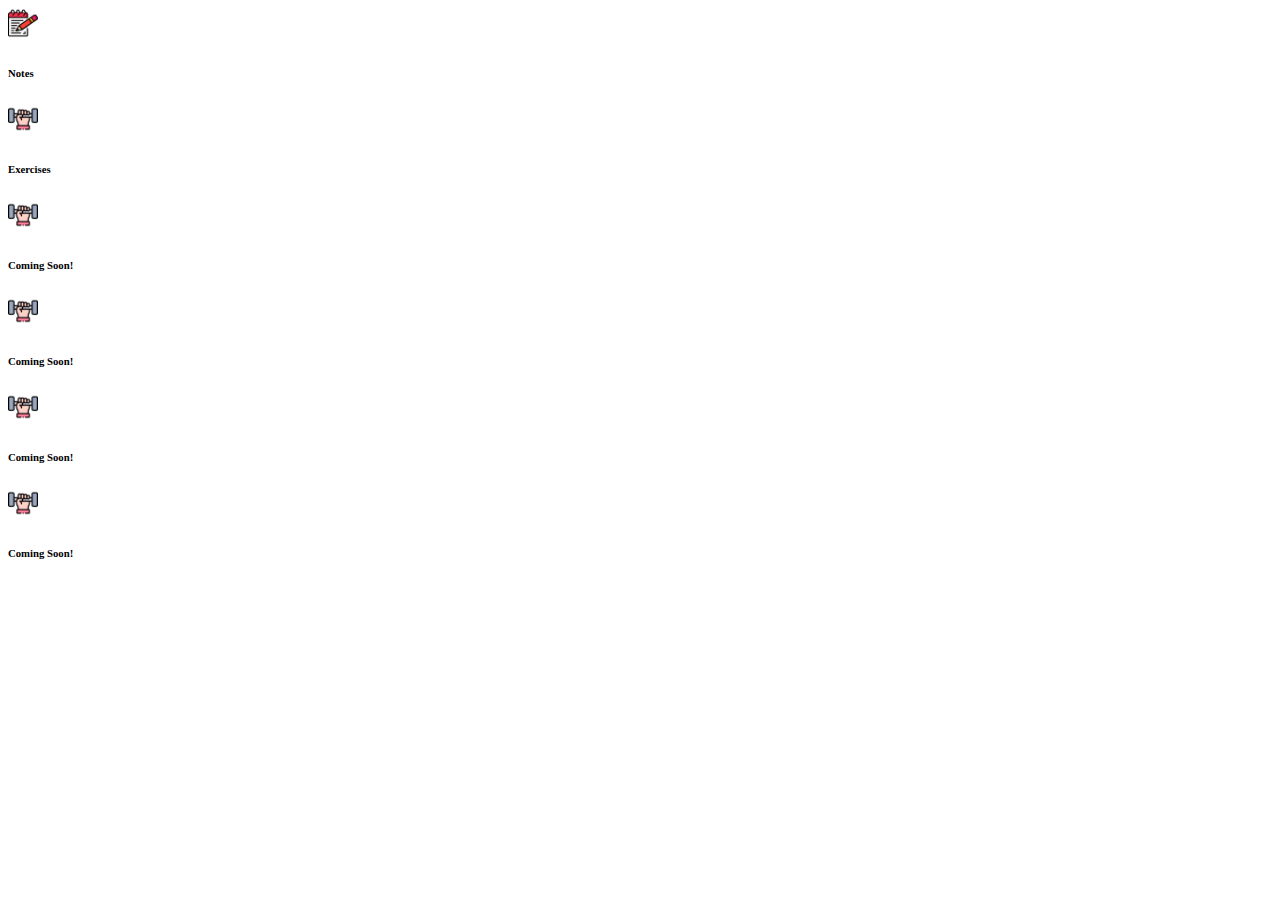
==== index.html @ 250e2b3b "essential update" ====
<!DOCTYPE html>
<html lang="en">
<head>
    <meta charset="UTF-8">
    <meta http-equiv="X-UA-Compatible" content="IE=edge">
    <meta name="viewport" content="width=device-width, initial-scale=1.0">
    <title>Document</title>
    <link rel="stylesheet" href="style.css">
</head>
<body>
    <div class="container">
        <div class="notes">
            <div class="flexbox">
                <div class="flex-symbol"><img class = 'icons'src="icons/notepad.png" width="30px" height="30px"></div>
                <div class="flex-title"><h6 class="titles">Notes</h6></div>
            </div> 
        </div>
        <div class="exercises">
            <div class="flexbox">
                <div class="flex-symbol"><img class = 'icons'src="icons/dumbell.png" width="30px" height="30px"></div>
                <div class="flex-title"><h6 class="titles">Exercises</h6></div>
            </div> 
        </div>
        <div class="siralama">
            <div class="flexbox">
                <div class="flex-symbol"><img class = 'icons'src="icons/dumbell.png" width="30px" height="30px"></div>
                <div class="flex-title"><h6 class="titles">Coming Soon!</h6></div>
            </div> 
        </div>
        <div class="yarisma">
            <div class="flexbox">
                <div class="flex-symbol"><img class = 'icons'src="icons/dumbell.png" width="30px" height="30px"></div>
                <div class="flex-title"><h6 class="titles">Coming Soon!</h6></div>
            </div> 
        </div>
        <div class="deneme">
            <div class="flexbox">
                <div class="flex-symbol"><img class = 'icons'src="icons/dumbell.png" width="30px" height="30px"></div>
                <div class="flex-title"><h6 class="titles">Coming Soon!</h6></div>
            </div> 
        </div>
        <div class="deneme-2">
            <div class="flexbox">
                <div class="flex-symbol"><img class = 'icons'src="icons/dumbell.png" width="30px" height="30px"></div>
                <div class="flex-title"><h6 class="titles">Coming Soon!</h6></div>
            </div> 
        </div>
    </div>
</body>
</html>
---- style.css ----
@font-face {
    font-family: Josefin;
    src: url(JosefinSans-Thin.ttf);
}

@font-face {
    font-family:OpenSans ;
    src: url(OpenSans-Light.ttf);
}

@media (max-width:576px){
    .container{
        justify-content: center;
        display: grid;
        grid-template-columns: [column1-start] 100px [column2-start] 100px [column3-start] 200px [column4-start] 100px [column5-start] 100px;
        grid-template-rows: [row1-start] 40px [row2-start] 40px [row3-start] 40px [row4-start] 40px [row5-start] 40px [row6-start] 40px;
        row-gap: 10px;
    }

    .notes{
        border-radius: 5px;
        box-shadow: 3px 7px #FFE7A0;
        grid-column:column3-start;
        grid-row: row1-start / row2-start;
        background-color: #FFF5B8;
        
    }

    .exercises{
        border-radius: 5px;
        box-shadow: 3px 7px #F1D4E5;
        grid-column:column3-start;
        grid-row: row2-start / row3-start;
        background-color: #FCE9F1
    }

    .siralama{
        border-radius: 5px;
        box-shadow: 3px 7px #D8C4B6;
        grid-column:column3-start;
        grid-row: row3-start / row4-start;
    }

    .yarisma{
        border-radius: 5px;
        box-shadow: 3px 7px #D8C4B6;
        grid-column:column3-start;
        grid-row: row4-start / row5-start;
    }
    
    .deneme{
        border-radius: 5px;
        box-shadow: 3px 7px #D8C4B6;
        grid-column:column3-start;
        grid-row: row5-start / row6-start;
    }

    .deneme-2{
        border-radius: 5px;
        box-shadow: 3px 7px #D8C4B6;
        grid-column:column3-start;
        grid-row: row6-start;
    }

    .flexbox{
        display: flex;
        height: 40px;
        justify-content: center;
    }
    
    .flex-symbol{
        display: flex;
        height: 40px;
        width: 100px;
        
        
         
    }

    .flex-title{
        display: flex;
        height: 40px;
        width: 100px;
        color: #121212; 
        font-size: 25px;
        
    }

    .titles{
        margin: auto;
        margin-left: 0px;
        padding: 0;
        font-family: Josefin;
        
    }

    .icons{
        align-self: center;
        margin: auto;
        margin-right: 10px;
    }
   
}
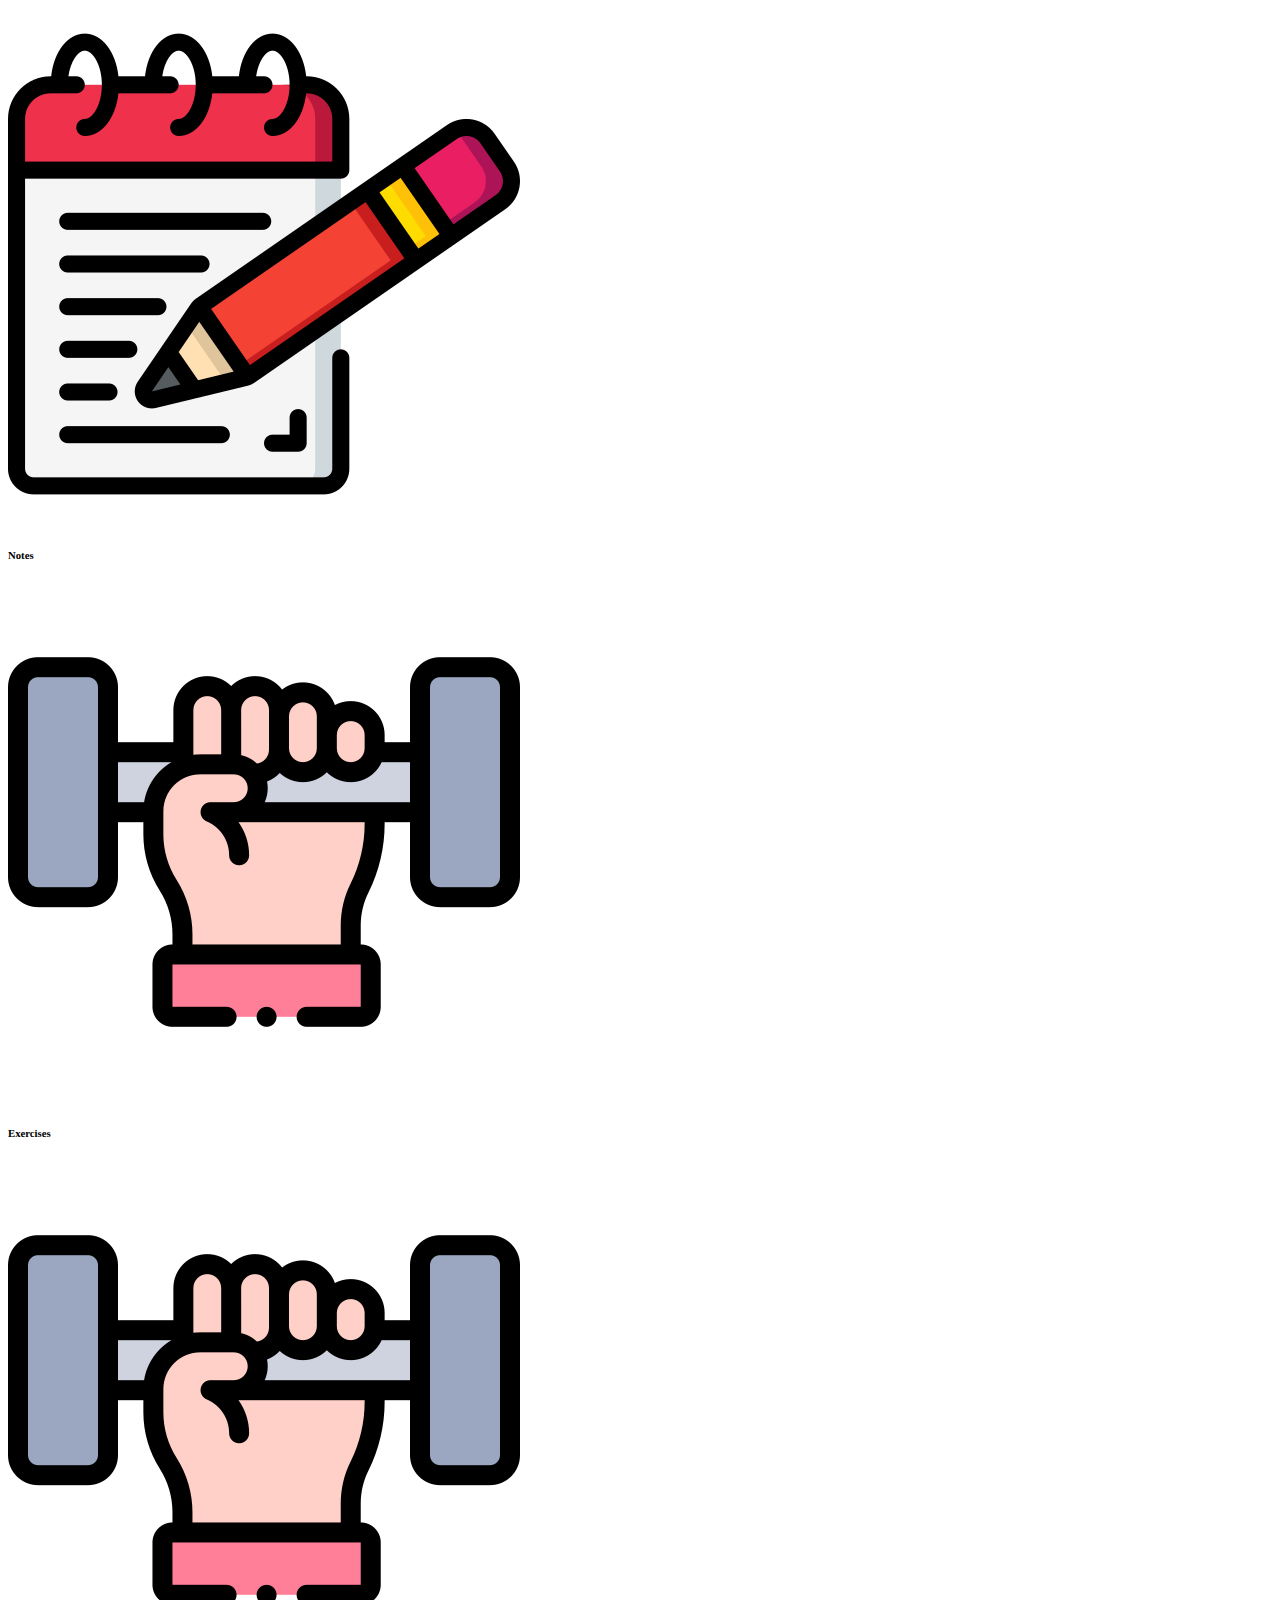
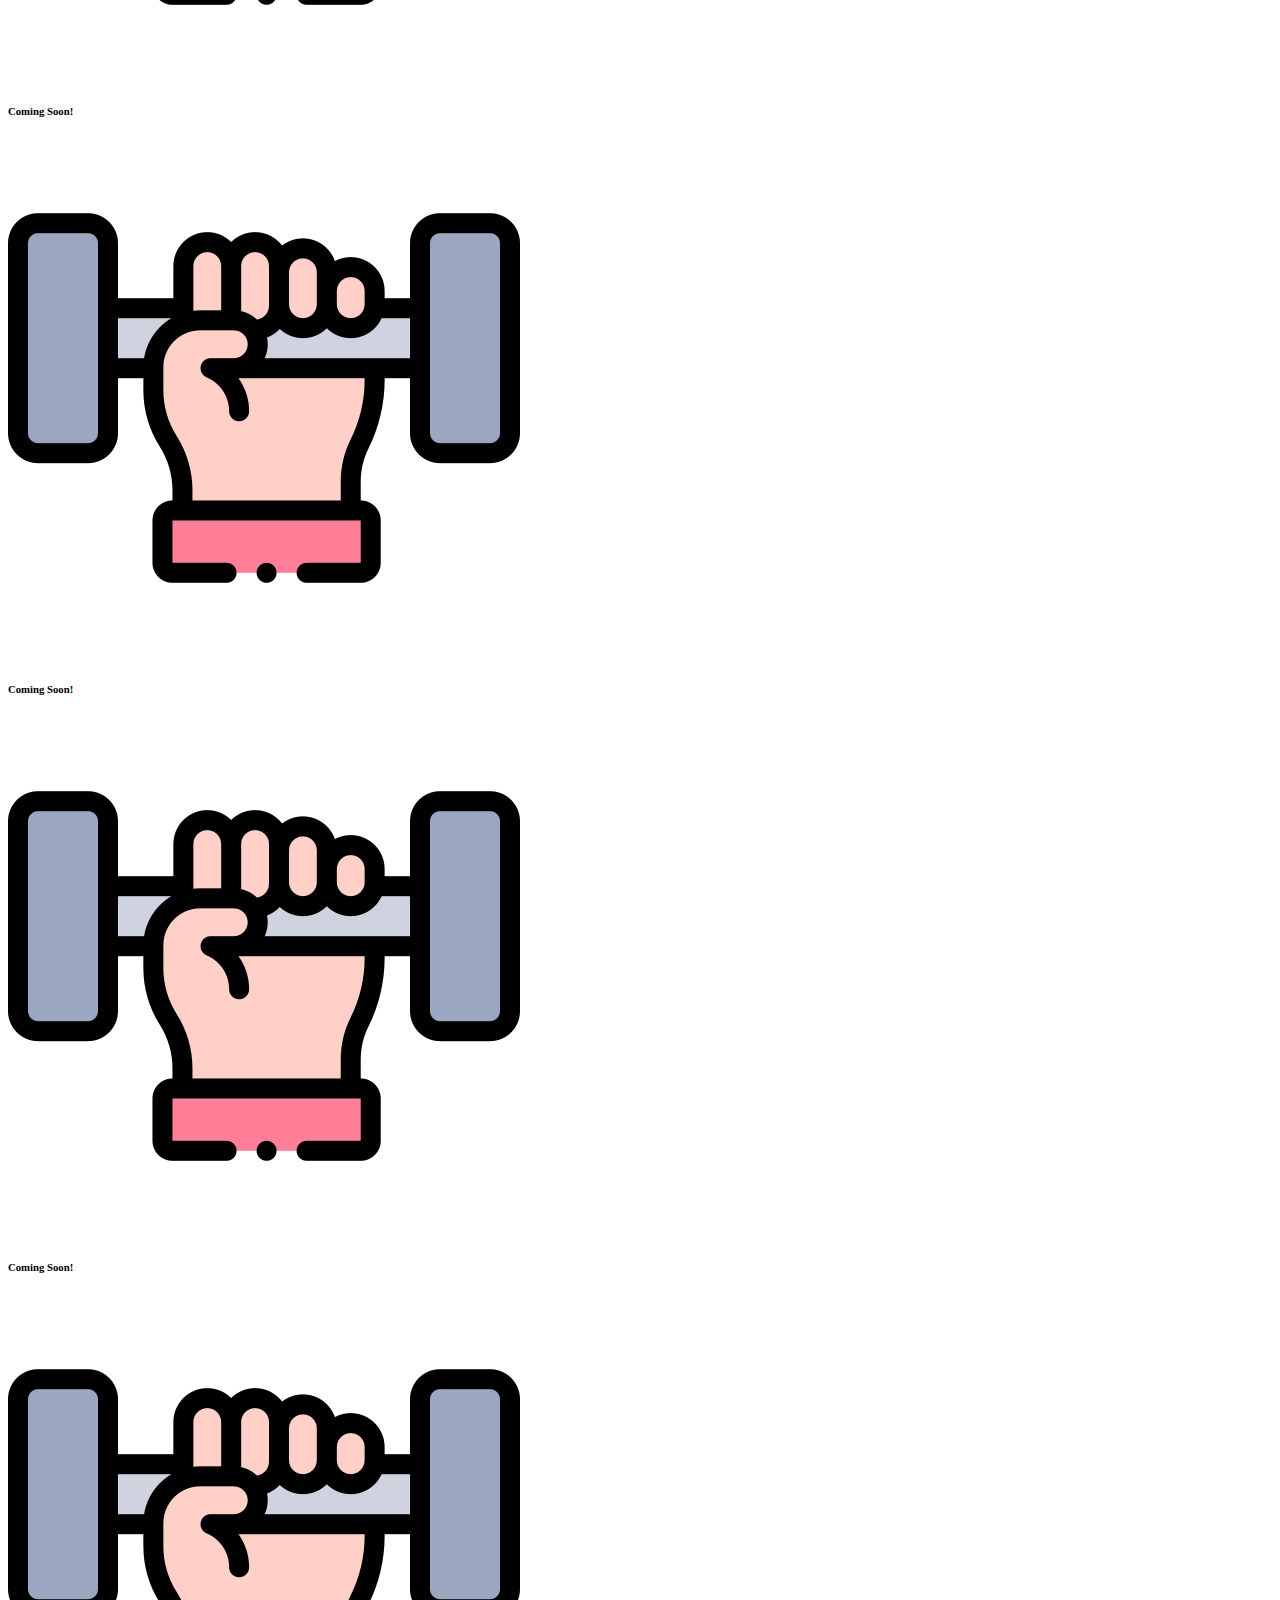
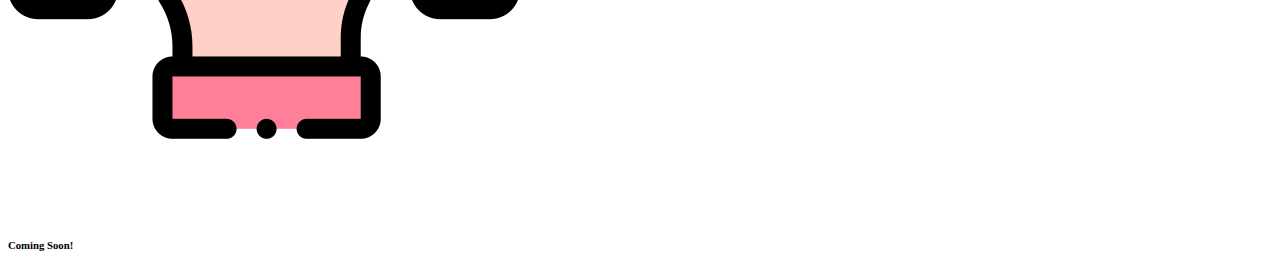
==== commit 1635e0aa: "992px breakpoint added" ====
--- a/index.html
+++ b/index.html
@@ -11,37 +11,37 @@
     <div class="container">
         <div class="notes">
             <div class="flexbox">
-                <div class="flex-symbol"><img class = 'icons'src="icons/notepad.png" width="30px" height="30px"></div>
+                <div class="flex-symbol"><img class = 'icons'src="icons/notepad.png" ></div>
                 <div class="flex-title"><h6 class="titles">Notes</h6></div>
             </div> 
         </div>
         <div class="exercises">
             <div class="flexbox">
-                <div class="flex-symbol"><img class = 'icons'src="icons/dumbell.png" width="30px" height="30px"></div>
+                <div class="flex-symbol"><img class = 'icons'src="icons/dumbell.png"></div>
                 <div class="flex-title"><h6 class="titles">Exercises</h6></div>
             </div> 
         </div>
         <div class="siralama">
             <div class="flexbox">
-                <div class="flex-symbol"><img class = 'icons'src="icons/dumbell.png" width="30px" height="30px"></div>
+                <div class="flex-symbol"><img class = 'icons'src="icons/dumbell.png"></div>
                 <div class="flex-title"><h6 class="titles">Coming Soon!</h6></div>
             </div> 
         </div>
         <div class="yarisma">
             <div class="flexbox">
-                <div class="flex-symbol"><img class = 'icons'src="icons/dumbell.png" width="30px" height="30px"></div>
+                <div class="flex-symbol"><img class = 'icons'src="icons/dumbell.png"></div>
                 <div class="flex-title"><h6 class="titles">Coming Soon!</h6></div>
             </div> 
         </div>
         <div class="deneme">
             <div class="flexbox">
-                <div class="flex-symbol"><img class = 'icons'src="icons/dumbell.png" width="30px" height="30px"></div>
+                <div class="flex-symbol"><img class = 'icons'src="icons/dumbell.png"></div>
                 <div class="flex-title"><h6 class="titles">Coming Soon!</h6></div>
             </div> 
         </div>
         <div class="deneme-2">
             <div class="flexbox">
-                <div class="flex-symbol"><img class = 'icons'src="icons/dumbell.png" width="30px" height="30px"></div>
+                <div class="flex-symbol"><img class = 'icons'src="icons/dumbell.png"></div>
                 <div class="flex-title"><h6 class="titles">Coming Soon!</h6></div>
             </div> 
         </div>
--- a/style.css
+++ b/style.css
@@ -12,7 +12,7 @@
     .container{
         justify-content: center;
         display: grid;
-        grid-template-columns: [column1-start] 100px [column2-start] 100px [column3-start] 200px [column4-start] 100px [column5-start] 100px;
+        grid-template-columns: [column1-start] 100px [column2-start] 100px [column3-start] 100px [column4-start] 100px [column5-start] 100px [column6-start] 100px;
         grid-template-rows: [row1-start] 40px [row2-start] 40px [row3-start] 40px [row4-start] 40px [row5-start] 40px [row6-start] 40px;
         row-gap: 10px;
     }
@@ -20,7 +20,7 @@
     .notes{
         border-radius: 5px;
         box-shadow: 3px 7px #FFE7A0;
-        grid-column:column3-start;
+        grid-column:column3-start / column5-start;
         grid-row: row1-start / row2-start;
         background-color: #FFF5B8;
         
@@ -29,7 +29,7 @@
     .exercises{
         border-radius: 5px;
         box-shadow: 3px 7px #F1D4E5;
-        grid-column:column3-start;
+        grid-column:column3-start / column5-start;
         grid-row: row2-start / row3-start;
         background-color: #FCE9F1
     }
@@ -37,28 +37,28 @@
     .siralama{
         border-radius: 5px;
         box-shadow: 3px 7px #D8C4B6;
-        grid-column:column3-start;
+        grid-column:column3-start / column5-start;
         grid-row: row3-start / row4-start;
     }
 
     .yarisma{
         border-radius: 5px;
         box-shadow: 3px 7px #D8C4B6;
-        grid-column:column3-start;
+        grid-column:column3-start / column5-start;
         grid-row: row4-start / row5-start;
     }
     
     .deneme{
         border-radius: 5px;
         box-shadow: 3px 7px #D8C4B6;
-        grid-column:column3-start;
+        grid-column:column3-start / column5-start;
         grid-row: row5-start / row6-start;
     }
 
     .deneme-2{
         border-radius: 5px;
         box-shadow: 3px 7px #D8C4B6;
-        grid-column:column3-start;
+        grid-column:column3-start / column5-start;
         grid-row: row6-start;
     }
 
@@ -66,6 +66,7 @@
         display: flex;
         height: 40px;
         justify-content: center;
+        align-items: center;
     }
     
     .flex-symbol{
@@ -95,9 +96,109 @@
     }
 
     .icons{
+        width: 40px;
+        height: 40px;
         align-self: center;
         margin: auto;
         margin-right: 10px;
     }
    
+}
+
+@media (min-width:576px) and (max-width:992px){
+    .container{
+        justify-content: center;
+        display: grid;
+        grid-template-columns: [column1-start] 100px [column2-start] 100px [column3-start] 100px [column4-start] 100px [column5-start] 100px [column6-start] 100px;
+        grid-template-rows: [row1-start] 40px [row2-start] 40px [row3-start] 40px [row4-start] 40px [row5-start] 40px [row6-start] 40px [row7-start] 40px;
+        row-gap: 10px;
+    }
+
+    .notes{
+        border-radius: 5px;
+        box-shadow: 3px 7px #FFE7A0;
+        grid-column:column2-start / column4-start;
+        grid-row: row1-start / row3-start;
+        background-color: #FFF5B8;
+        
+    }
+
+    .exercises{
+        border-radius: 5px;
+        box-shadow: 3px 7px #F1D4E5;
+        grid-column:column4-start / column6-start;
+        grid-row: row1-start / row3-start;
+        background-color: #FCE9F1
+    }
+
+    .siralama{
+        border-radius: 5px;
+        box-shadow: 3px 7px #D8C4B6;
+        grid-column:column2-start / column4-start;
+        grid-row: row3-start / row5-start;
+    }
+
+    .yarisma{
+        border-radius: 5px;
+        box-shadow: 3px 7px #D8C4B6;
+        grid-column:column4-start / column6-start;
+        grid-row: row3-start / row5-start;
+    }
+    
+    .deneme{
+        border-radius: 5px;
+        box-shadow: 3px 7px #D8C4B6;
+        grid-column:column2-start / column4-start;
+        grid-row: row5-start / row7-start;
+    }
+
+    .deneme-2{
+        border-radius: 5px;
+        box-shadow: 3px 7px #D8C4B6;
+        grid-column:column4-start / column6-start;
+        grid-row: row5-start / row7-start;
+    }
+
+    .flexbox{
+        display: flex;
+        height: 80px;
+        justify-content: center;
+        align-items: center;
+    }
+    
+    .flex-symbol{
+        display: flex;
+        height: 40px;
+        width: 100px;
+        
+        
+         
+    }
+
+    .flex-title{
+        display: flex;
+        height: 40px;
+        width: 100px;
+        color: #121212; 
+        font-size: 30px;
+        
+    }
+
+    .titles{
+        margin: auto;
+        margin-left: 0px;
+        padding: 0;
+        font-family: Josefin;
+        
+    }
+
+    .icons{
+        width: 40px;
+        height: 40px;
+        align-self: center;
+        margin: auto;
+        margin-right: 10px;
+    }
+   
+
 }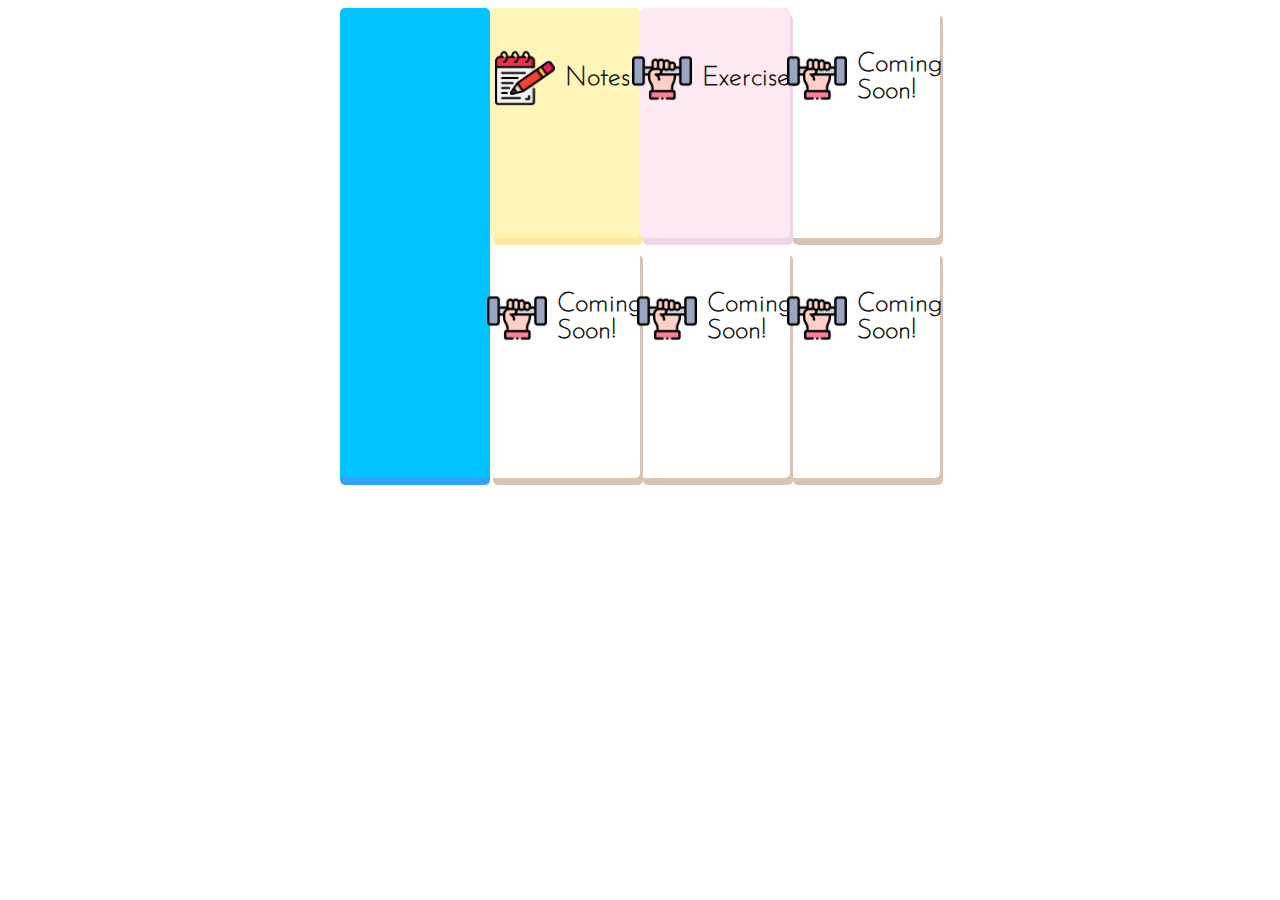
==== commit 02571fe8: "breakpoints updated" ====
--- a/index.html
+++ b/index.html
@@ -9,6 +9,9 @@
 </head>
 <body>
     <div class="container">
+
+        <div class="profile">    
+        </div>
         <div class="notes">
             <div class="flexbox">
                 <div class="flex-symbol"><img class = 'icons'src="icons/notepad.png" ></div>
--- a/style.css
+++ b/style.css
@@ -12,15 +12,23 @@
     .container{
         justify-content: center;
         display: grid;
-        grid-template-columns: [column1-start] 100px [column2-start] 100px [column3-start] 100px [column4-start] 100px [column5-start] 100px [column6-start] 100px;
+        grid-template-columns: [column1-start] 70px [column2-start] 70px [column3-start] 70px [column4-start] 70px [column5-start] 70px [column6-start] 70px;
         grid-template-rows: [row1-start] 40px [row2-start] 40px [row3-start] 40px [row4-start] 40px [row5-start] 40px [row6-start] 40px;
         row-gap: 10px;
     }
 
+    .profile{
+        border-radius: 5px;
+        grid-column:column2-start / column4-start;
+        grid-row: row1-start / 6 span;
+        box-shadow: 0px 7px #30A2FF;
+        background-color: #00C4FF;
+    }
+
     .notes{
         border-radius: 5px;
         box-shadow: 3px 7px #FFE7A0;
-        grid-column:column3-start / column5-start;
+        grid-column:column4-start / column6-start;
         grid-row: row1-start / row2-start;
         background-color: #FFF5B8;
         
@@ -29,7 +37,7 @@
     .exercises{
         border-radius: 5px;
         box-shadow: 3px 7px #F1D4E5;
-        grid-column:column3-start / column5-start;
+        grid-column:column4-start / column6-start;
         grid-row: row2-start / row3-start;
         background-color: #FCE9F1
     }
@@ -37,28 +45,28 @@
     .siralama{
         border-radius: 5px;
         box-shadow: 3px 7px #D8C4B6;
-        grid-column:column3-start / column5-start;
+        grid-column:column4-start / column6-start;
         grid-row: row3-start / row4-start;
     }
 
     .yarisma{
         border-radius: 5px;
         box-shadow: 3px 7px #D8C4B6;
-        grid-column:column3-start / column5-start;
+        grid-column:column4-start / column6-start;
         grid-row: row4-start / row5-start;
     }
     
     .deneme{
         border-radius: 5px;
         box-shadow: 3px 7px #D8C4B6;
-        grid-column:column3-start / column5-start;
+        grid-column:column4-start / column6-start;
         grid-row: row5-start / row6-start;
     }
 
     .deneme-2{
         border-radius: 5px;
         box-shadow: 3px 7px #D8C4B6;
-        grid-column:column3-start / column5-start;
+        grid-column:column4-start / column6-start;
         grid-row: row6-start;
     }
 
@@ -96,8 +104,8 @@
     }
 
     .icons{
-        width: 40px;
-        height: 40px;
+        width: 25px;
+        height: 25px;
         align-self: center;
         margin: auto;
         margin-right: 10px;
@@ -114,6 +122,14 @@
         row-gap: 10px;
     }
 
+    .profile{
+        border-radius: 5px;
+        grid-column:column1-start / column2-start;
+        grid-row: row1-start / 6 span;
+        box-shadow: 0px 7px #30A2FF;
+        background-color: #00C4FF;
+    }
+
     .notes{
         border-radius: 5px;
         box-shadow: 3px 7px #FFE7A0;
@@ -161,7 +177,7 @@
 
     .flexbox{
         display: flex;
-        height: 80px;
+        height: 90px;
         justify-content: center;
         align-items: center;
     }
@@ -180,7 +196,7 @@
         height: 40px;
         width: 100px;
         color: #121212; 
-        font-size: 30px;
+        font-size: 35px;
         
     }
 
@@ -201,4 +217,109 @@
     }
    
 
+}
+
+
+@media (min-width:992px) {
+    .container{
+        justify-content: center;
+        display: grid;
+        grid-template-columns: [column1-start] 150px [column2-start] 150px [column3-start] 150px [column4-start] 150px [column5-start] 150px [column6-start] 150px;
+        grid-template-rows: [row1-start] 70px [row2-start] 70px [row3-start] 70px [row4-start] 70px [row5-start] 70px [row6-start] 70px [row7-start] 40px;
+        row-gap: 10px;
+    }
+
+    .profile{
+        border-radius: 5px;
+        grid-column:column2-start / column3-start;
+        grid-row: row1-start / 6 span;
+        box-shadow: 0px 7px #30A2FF;
+        background-color: #00C4FF;
+    }
+
+    .notes{
+        border-radius: 5px;
+        box-shadow: 3px 7px #FFE7A0;
+        grid-column:column3-start / column4-start;
+        grid-row: row1-start / row4-start;
+        background-color: #FFF5B8;
+        
+    }
+
+    .exercises{
+        border-radius: 5px;
+        box-shadow: 3px 7px #F1D4E5;
+        grid-column:column4-start / column5-start;
+        grid-row: row1-start / row4-start;
+        background-color: #FCE9F1
+    }
+
+    .siralama{
+        border-radius: 5px;
+        box-shadow: 3px 7px #D8C4B6;
+        grid-column:column5-start / column6-start;
+        grid-row: row1-start / row4-start;
+    }
+
+    .yarisma{
+        border-radius: 5px;
+        box-shadow: 3px 7px #D8C4B6;
+        grid-column:column3-start / column4-start;
+        grid-row: row4-start / row7-start;
+    }
+    
+    .deneme{
+        border-radius: 5px;
+        box-shadow: 3px 7px #D8C4B6;
+        grid-column:column4-start / column5-start;
+        grid-row: row4-start / row7-start;
+    }
+
+    .deneme-2{
+        border-radius: 5px;
+        box-shadow: 3px 7px #D8C4B6;
+        grid-column:column5-start / column6-start;
+        grid-row: row4-start / row7-start;
+    }
+
+    .flexbox{
+        display: flex;
+        height: 140px;
+        justify-content: center;
+        align-items: center;
+    }
+    
+    .flex-symbol{
+        display: flex;
+        height: 60px;
+        width: 100px;
+        
+        
+         
+    }
+
+    .flex-title{
+        display: flex;
+        height: 60px;
+        width: 100px;
+        color: #121212; 
+        font-size: 40px;
+        
+    }
+
+    .titles{
+        margin: auto;
+        margin-left: 0px;
+        padding: 0;
+        font-family: Josefin;
+        
+    }
+
+    .icons{
+        width: 60px;
+        height: 60px;
+        align-self: center;
+        margin: auto;
+        margin-right: 10px;
+    }
 }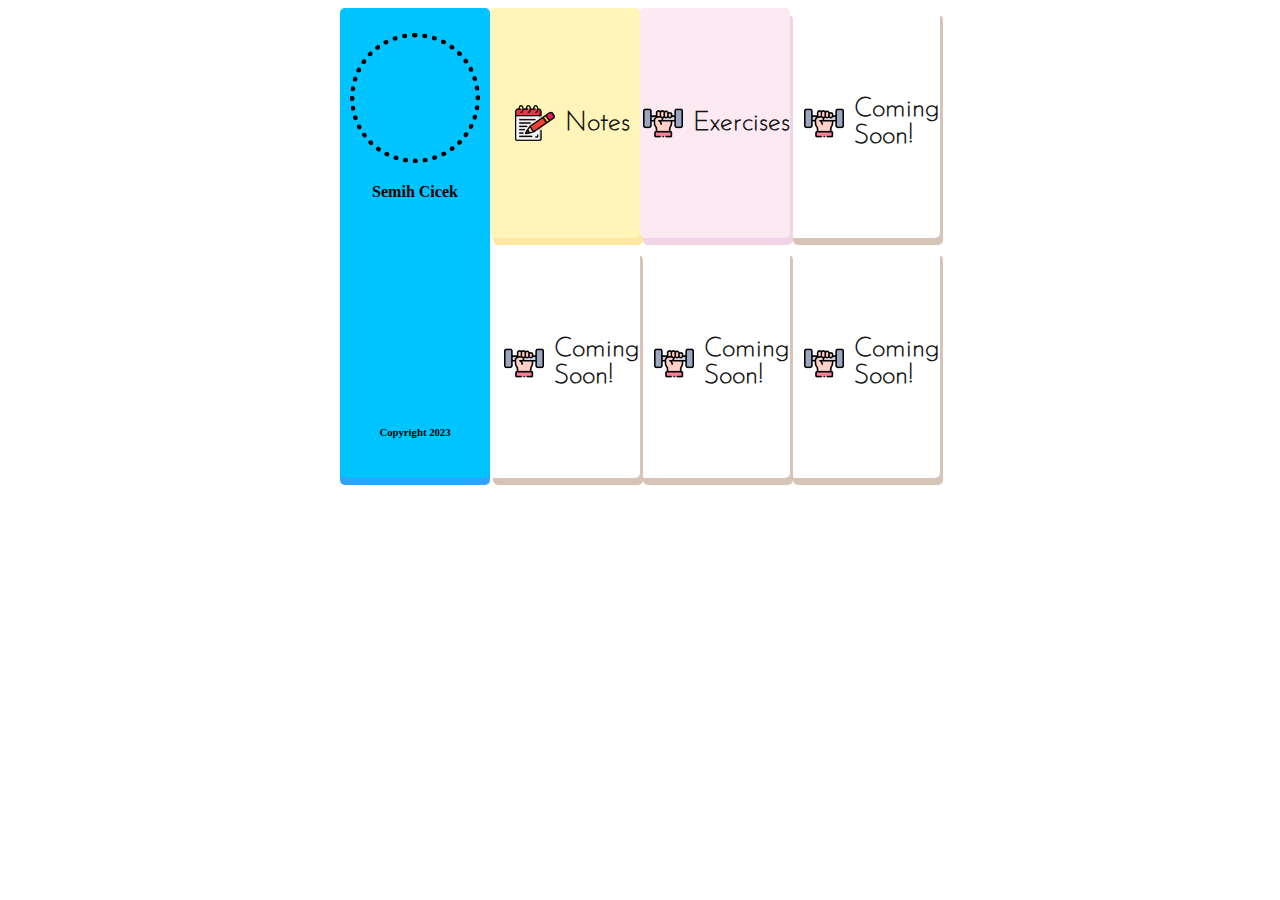
==== commit d5e412f4: "Major Update" ====
--- a/index.html
+++ b/index.html
@@ -10,7 +10,12 @@
 <body>
     <div class="container">
 
-        <div class="profile">    
+        <div class="profile">
+            <div class="card">
+                <div class="picture"></div>
+                <div class="name"><strong>Semih Cicek</strong></div>
+                <div class="webmaster"><h6>Copyright 2023</h6></div>
+            </div>    
         </div>
         <div class="notes">
             <div class="flexbox">
--- a/style.css
+++ b/style.css
@@ -237,6 +237,43 @@
         background-color: #00C4FF;
     }
 
+    .card{
+        display: flex;
+        flex-direction: column;
+        margin-top: 15px;
+        margin-bottom: 15px;
+        height: 450px;
+        justify-content: center;
+        align-items: center;
+    }
+
+    .picture{
+        height: 120px;
+        width: 120px;
+        border-radius: 50%;
+        border: 5px dotted black;
+
+    }
+
+    .name{
+        display: flex;
+        padding-top: 20px;
+        height: 140px;
+        width: 140px;
+        justify-content: center;
+
+    }
+
+    .webmaster{
+        display: flex;
+        height: 140px;
+        width: 140px;
+        align-items: flex-end;        
+        justify-content: center;
+    }
+
+
+
     .notes{
         border-radius: 5px;
         box-shadow: 3px 7px #FFE7A0;
@@ -284,7 +321,7 @@
 
     .flexbox{
         display: flex;
-        height: 140px;
+        height: 230px;
         justify-content: center;
         align-items: center;
     }
@@ -316,8 +353,8 @@
     }
 
     .icons{
-        width: 60px;
-        height: 60px;
+        width: 40px;
+        height: 40px;
         align-self: center;
         margin: auto;
         margin-right: 10px;
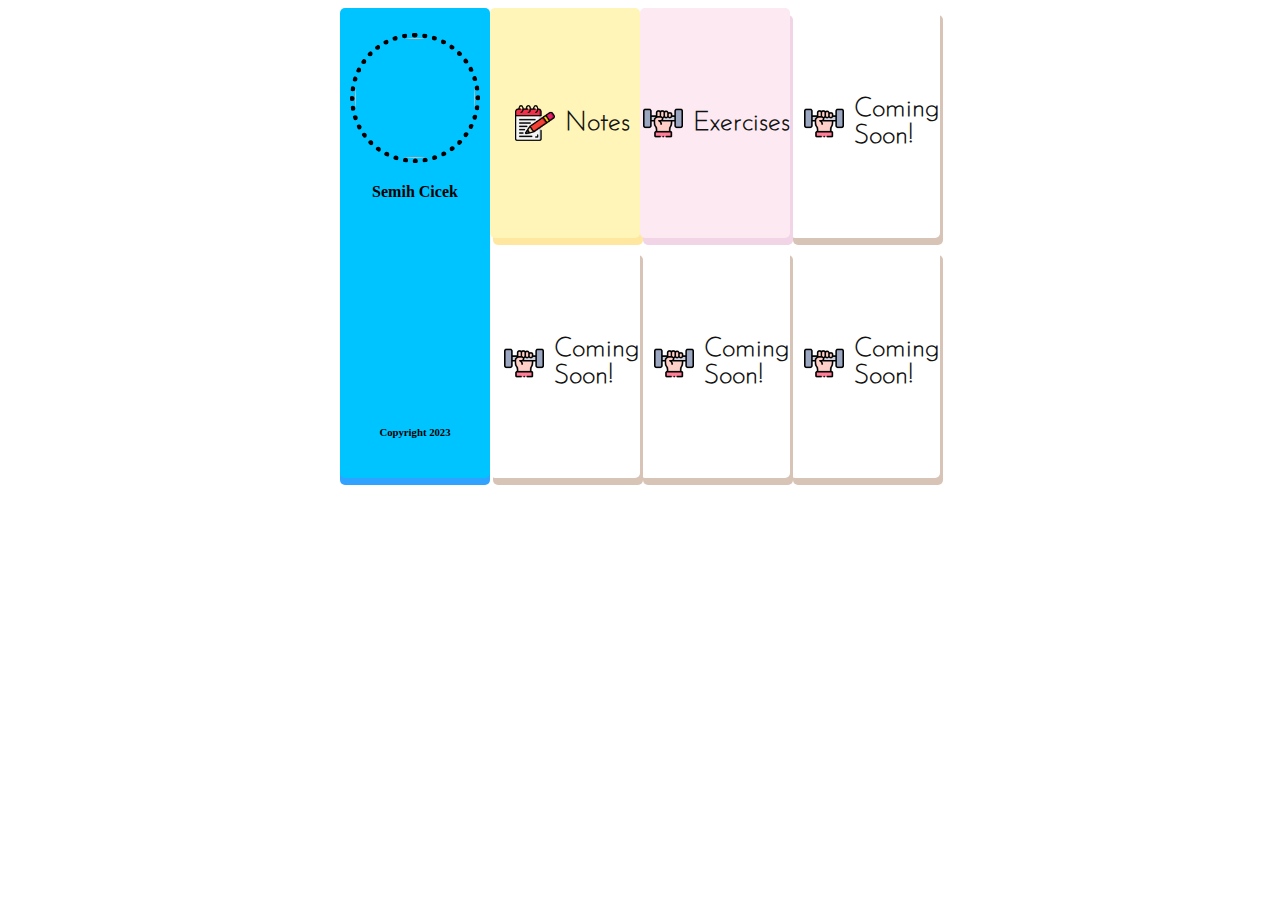
==== commit 3556a45c: "minor webmaster section fixed" ====
--- a/index.html
+++ b/index.html
@@ -12,7 +12,7 @@
 
         <div class="profile">
             <div class="card">
-                <div class="picture"></div>
+                <div class="picture"><img class='image' src="https://picsum.photos/140/140" alt=""></div>
                 <div class="name"><strong>Semih Cicek</strong></div>
                 <div class="webmaster"><h6>Copyright 2023</h6></div>
             </div>    
--- a/style.css
+++ b/style.css
@@ -25,6 +25,47 @@
         background-color: #00C4FF;
     }
 
+    .card{
+        display: flex;
+        flex-direction: column;
+        margin-top: 15px;
+        margin-bottom: 15px;
+        height: 290px;
+        justify-content: center;
+        align-items: center;
+    }
+
+    .picture{
+        height: 120px;
+        width: 120px;
+        border-radius: 50%;
+        border: 5px dotted black;
+
+    }
+
+    .image{
+        height: 120px;
+        width: 120px;
+        border-radius: 50%;
+    }
+
+    .name{
+        display: flex;
+        padding-top: 20px;
+        height: 140px;
+        width: 140px;
+        justify-content: center;
+
+    }
+
+    .webmaster{
+        display: flex;
+        height: 140px;
+        width: 140px;
+        align-items: flex-end;        
+        justify-content: center;
+    }
+
     .notes{
         border-radius: 5px;
         box-shadow: 3px 7px #FFE7A0;
@@ -129,7 +170,47 @@
         box-shadow: 0px 7px #30A2FF;
         background-color: #00C4FF;
     }
-
+  
+    .card{
+        display: flex;
+        flex-direction: column;
+        margin-top: 15px;
+        margin-bottom: 15px;
+        height: 290px;
+        justify-content: center;
+        align-items: center;
+    }
+
+    .picture{
+        height: 80px;
+        width: 80px;
+        border-radius: 50%;
+        border: 5px dotted black;
+
+    }
+
+    .image{
+        height: 80px;
+        width: 80px;
+        border-radius: 50%;
+    }
+
+    .name{
+        display: flex;
+        padding-top: 20px;
+        height: 140px;
+        width: 140px;
+        justify-content: center;
+
+    }
+
+    .webmaster{
+        display: flex;
+        height: 140px;
+        width: 140px;
+        align-items: flex-end;        
+        justify-content: center;
+    }
     .notes{
         border-radius: 5px;
         box-shadow: 3px 7px #FFE7A0;
@@ -255,6 +336,12 @@
 
     }
 
+    .image{
+        height: 120px;
+        width: 120px;
+        border-radius: 50%;
+    }
+
     .name{
         display: flex;
         padding-top: 20px;
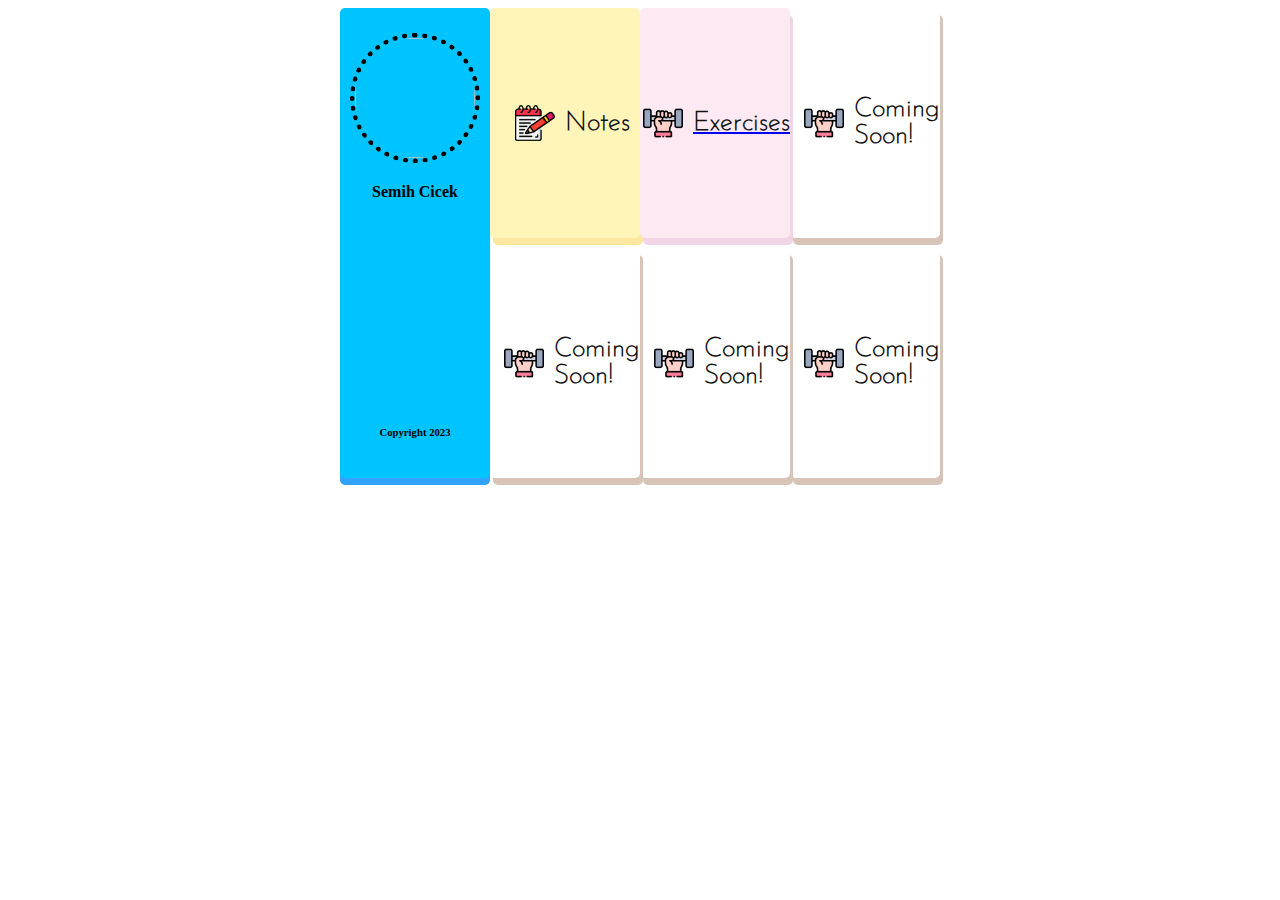
==== commit 0d586bcf: "a tags added" ====
--- a/index.html
+++ b/index.html
@@ -18,16 +18,20 @@
             </div>    
         </div>
         <div class="notes">
-            <div class="flexbox">
-                <div class="flex-symbol"><img class = 'icons'src="icons/notepad.png" ></div>
-                <div class="flex-title"><h6 class="titles">Notes</h6></div>
-            </div> 
+            <a class="notes-link" href="#">
+                <div class="flexbox">
+                    <div class="flex-symbol"><img class = 'icons'src="icons/notepad.png" ></div>
+                    <div class="flex-title"><h6 class="titles">Notes</h6></div>
+                </div>
+            </a> 
         </div>
         <div class="exercises">
-            <div class="flexbox">
-                <div class="flex-symbol"><img class = 'icons'src="icons/dumbell.png"></div>
-                <div class="flex-title"><h6 class="titles">Exercises</h6></div>
-            </div> 
+            <a href="exercises.html">
+                <div class="flexbox"> 
+                    <div class="flex-symbol"><img class = 'icons'src="icons/dumbell.png"></div>
+                    <div class="flex-title"><h6 class="titles">Exercises</h6></div>
+                </div> 
+            </a>
         </div>
         <div class="siralama">
             <div class="flexbox">
@@ -54,5 +58,7 @@
             </div> 
         </div>
     </div>
+
+        
 </body>
 </html>--- a/style.css
+++ b/style.css
@@ -8,7 +8,7 @@
     src: url(OpenSans-Light.ttf);
 }
 
-@media (max-width:576px){
+@media (max-width:615px){
     .container{
         justify-content: center;
         display: grid;
@@ -151,10 +151,15 @@
         margin: auto;
         margin-right: 10px;
     }
+
+    .notes-link{
+        text-decoration: none;
+    }
+
    
 }
 
-@media (min-width:576px) and (max-width:992px){
+@media (min-width:615px) and (max-width:992px){
     .container{
         justify-content: center;
         display: grid;
@@ -165,7 +170,7 @@
 
     .profile{
         border-radius: 5px;
-        grid-column:column1-start / column2-start;
+        grid-column:column1-start / column3-start;
         grid-row: row1-start / 6 span;
         box-shadow: 0px 7px #30A2FF;
         background-color: #00C4FF;
@@ -214,7 +219,7 @@
     .notes{
         border-radius: 5px;
         box-shadow: 3px 7px #FFE7A0;
-        grid-column:column2-start / column4-start;
+        grid-column:column3-start / column5-start;
         grid-row: row1-start / row3-start;
         background-color: #FFF5B8;
         
@@ -223,7 +228,7 @@
     .exercises{
         border-radius: 5px;
         box-shadow: 3px 7px #F1D4E5;
-        grid-column:column4-start / column6-start;
+        grid-column:column5-start / column7-start;
         grid-row: row1-start / row3-start;
         background-color: #FCE9F1
     }
@@ -231,28 +236,28 @@
     .siralama{
         border-radius: 5px;
         box-shadow: 3px 7px #D8C4B6;
-        grid-column:column2-start / column4-start;
+        grid-column:column3-start / column5-start;
         grid-row: row3-start / row5-start;
     }
 
     .yarisma{
         border-radius: 5px;
         box-shadow: 3px 7px #D8C4B6;
-        grid-column:column4-start / column6-start;
+        grid-column:column5-start / column7-start;
         grid-row: row3-start / row5-start;
     }
     
     .deneme{
         border-radius: 5px;
         box-shadow: 3px 7px #D8C4B6;
-        grid-column:column2-start / column4-start;
+        grid-column:column3-start / column5-start;
         grid-row: row5-start / row7-start;
     }
 
     .deneme-2{
         border-radius: 5px;
         box-shadow: 3px 7px #D8C4B6;
-        grid-column:column4-start / column6-start;
+        grid-column:column5-start / column7-start;
         grid-row: row5-start / row7-start;
     }
 
@@ -296,6 +301,11 @@
         margin: auto;
         margin-right: 10px;
     }
+
+    .notes-link{
+        text-decoration: none;
+    }
+
    
 
 }
@@ -366,8 +376,7 @@
         box-shadow: 3px 7px #FFE7A0;
         grid-column:column3-start / column4-start;
         grid-row: row1-start / row4-start;
-        background-color: #FFF5B8;
-        
+        background-color: #FFF5B8;        
     }
 
     .exercises{
@@ -446,4 +455,9 @@
         margin: auto;
         margin-right: 10px;
     }
+
+    .notes-link{
+        text-decoration: none;
+    }
+
 }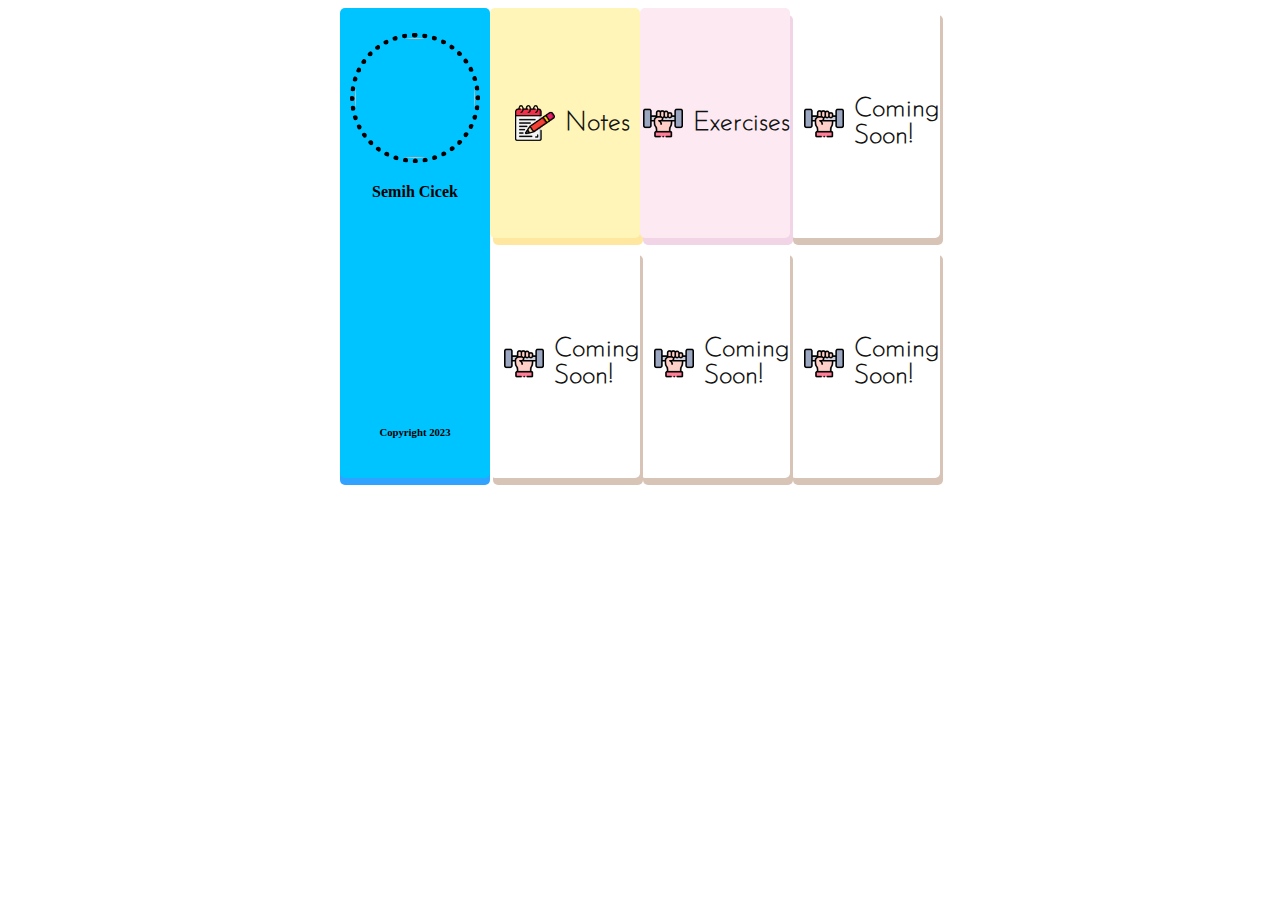
==== commit af16341d: "Prepairing Exercise Section" ====
--- a/index.html
+++ b/index.html
@@ -26,7 +26,7 @@
             </a> 
         </div>
         <div class="exercises">
-            <a href="exercises.html">
+            <a class="exercises-link" href="exercises.html">
                 <div class="flexbox"> 
                     <div class="flex-symbol"><img class = 'icons'src="icons/dumbell.png"></div>
                     <div class="flex-title"><h6 class="titles">Exercises</h6></div>
--- a/style.css
+++ b/style.css
@@ -1,3 +1,7 @@
+.exercises-link{
+    text-decoration: none;
+}
+
 @font-face {
     font-family: Josefin;
     src: url(JosefinSans-Thin.ttf);
@@ -460,4 +464,5 @@
         text-decoration: none;
     }
 
+  
 }